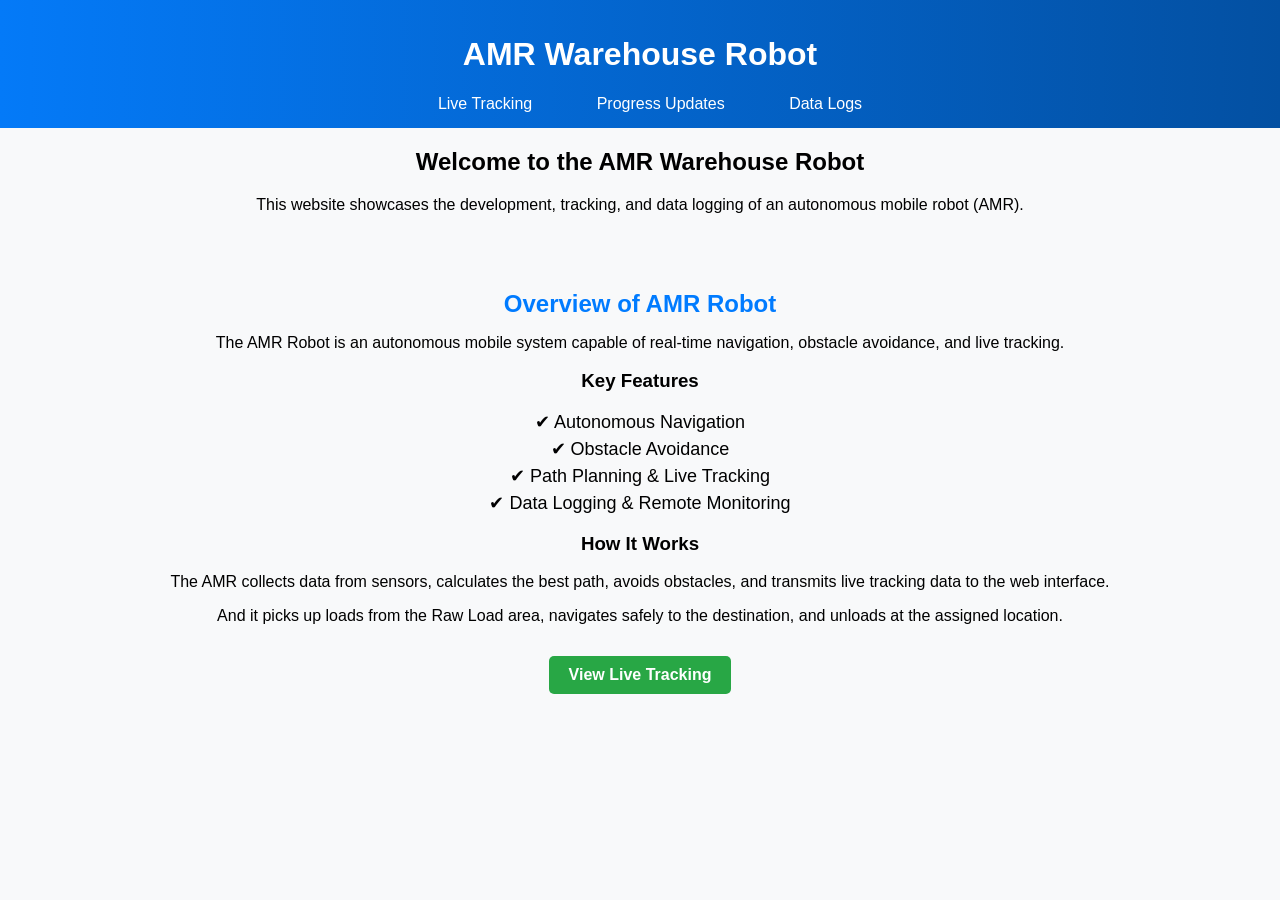
==== index.html @ a84d150d "Add files via upload" ====
<!DOCTYPE html>
<html lang="en">
<head>
    <meta charset="UTF-8">
    <meta name="viewport" content="width=device-width, initial-scale=1.0">
    <title>AMR Robot - Homepage</title>
    <link rel="stylesheet" href="style.css">
</head>
<body>
    <header>
        <h1>AMR Warehouse Robot</h1>
        <nav>
            <a href="live-tracking.html">Live Tracking</a>
            <a href="progress.html">Progress Updates</a>
            <a href="data-logs.html">Data Logs</a>
        </nav>
    </header>

    <main>
        <h2>Welcome to the AMR Warehouse Robot</h2>
        <p>This website showcases the development, tracking, and data logging of an autonomous mobile robot (AMR).</p>
        <section id="overview">
            <h2>Overview of AMR Robot</h2>
            <p>The AMR Robot is an autonomous mobile system capable of real-time navigation, obstacle avoidance, and live tracking.</p>

            <h3>Key Features</h3>
            <ul>
                <li>✔ Autonomous Navigation</li>
                <li>✔ Obstacle Avoidance</li>
                <li>✔ Path Planning & Live Tracking</li>
                <li>✔ Data Logging & Remote Monitoring</li>
            </ul>

            <h3>How It Works</h3>
            <p>The AMR collects data from sensors, calculates the best path, avoids obstacles, and transmits live tracking data to the web interface.</p>
            <p>And it picks up loads from the Raw Load area, navigates safely to the destination, and unloads at the assigned location.</p>

            <button onclick="location.href='live-tracking.html'">View Live Tracking</button>
        </section>
    </main>
</body>
</html>
---- style.css ----
/* General Styles */
body {
    font-family: Arial, sans-serif;
    text-align: center;
    margin: 0;
    padding: 0;
    background-color: #f8f9fa;
}

/* Header */
header {
    background: linear-gradient(90deg, #047af8, #0350a2);
    color: white;
    padding: 15px 10px;
}

nav a {
    color: white;
    text-decoration: none;
    margin-left: 20px;
    padding: 12px 20px;
    border-radius: 5px;
    transition: 0.3s;
}

nav a:hover {
    background: rgba(255, 255, 255, 0.2);
}

/* Buttons */
button,
.dropdown button {
    padding: 12px 18px;
    font-size: 16px;
    background-color: #007bff;
    color: white;
    font-weight: bold;
    border: none;
    border-radius: 5px;
    cursor: pointer;
    margin: 5px;
    transition: 0.3s ease-in-out;
}

button:hover,
.dropdown button:hover {
    background-color: #0056b3;
}

/* Reset Button */
.reset-btn {
    background: #28a745;
}

.reset-btn:hover {
    background: #218838;
}

/* Map Holder */
.map-holder {
    width: 800px;
    height: 600px;
    border: 3px solid #333;
    margin: 20px auto;
    position: relative;
    background: white;
    overflow: auto;
}

.map-container {
    width: 1500px;
    height: 1000px;
    background-color: #ddd;
    position: absolute;
}

/* Blocks (Warehouse Locations) */
.block {
    width: 180px;
    height: 120px;
    text-align: center;
    line-height: 120px;
    font-weight: bold;
    border-radius: 10px;
    border: 2px solid black;
    position: absolute;
    cursor: pointer;
    transition: 0.3s ease-in-out;
}

.block:hover {
    transform: scale(1.05);
    box-shadow: 0 4px 10px rgba(0, 0, 0, 0.3);
    opacity: 0.9;
}

.red-block { background-color: red; color: white; }
.yellow-block { background-color: yellow; }
.blue-block { background-color: blue; color: white; }

/* Canvas */
#pathCanvas {
    position: absolute;
    top: 0;
    left: 0;
    pointer-events: none;
    z-index: 10;
}

/* Zoom Controls */
.zoom-controls {
    margin-top: 10px;
}
.zoom-controls button {
    font-size: 20px;
}

/* Dropdown Menus */
.dropdown {
    display: inline-block;
    position: relative;
    margin: 10px;
}

.dropdown-content {
    display: none;
    position: absolute;
    background-color: white;
    min-width: 160px;
    box-shadow: 0px 8px 16px rgba(0,0,0,0.2);
    z-index: 1;
    border-radius: 4px;
    overflow: hidden;
}

.dropdown-content a {
    color: black;
    padding: 12px 16px;
    display: block;
    text-decoration: none;
}

.dropdown-content a:hover {
    background-color: #f1f1f1;
}

.dropdown:hover .dropdown-content {
    display: block;
}

/* Chart & Logs */
#chart_div {
    width: 100%;
    max-width: 900px;
    height: 500px;
    margin: auto;
    background: white;
    padding: 15px;
    border-radius: 10px;
    box-shadow: 0 2px 10px rgba(0, 0, 0, 0.1);
}

.progress-log {
    background: white;
    padding: 20px;
    margin: 15px;
    border-left: 5px solid #007bff;
    border-radius: 5px;
    box-shadow: 0 2px 10px rgba(0, 0, 0, 0.1);
    text-align: left;
}

/* Footer */
footer {
    background-color: #343a40;
    color: white;
    padding: 15px;
    margin-top: 40px;
    font-size: 14px;
}

/* Responsive */
@media (max-width: 768px) {
    nav a {
        display: block;
        padding: 10px;
    }

    .map-holder {
        width: 100%;
        height: auto;
        overflow-x: auto;
    }

    .map-container {
        width: 1200px;
        height: 800px;
    }

    button {
        width: 90%;
    }

    .dropdown {
        width: 100%;
    }
}
/* Overview Section */
#overview {
    text-align: center;
    padding: 40px;
    background-color: #f8f9fa;
}

#overview h2 {
    color: #007bff;
    margin-bottom: 15px;
}

#overview ul {
    list-style: none;
    padding: 0;
}

#overview ul li {
    font-size: 18px;
    margin: 5px 0;
}

#overview button {
    margin-top: 15px;
    padding: 10px 20px;
    font-size: 16px;
    background-color: #28a745;
    color: white;
    border: none;
    border-radius: 5px;
    cursor: pointer;
}

#overview button:hover {
    background-color: #218838;
}
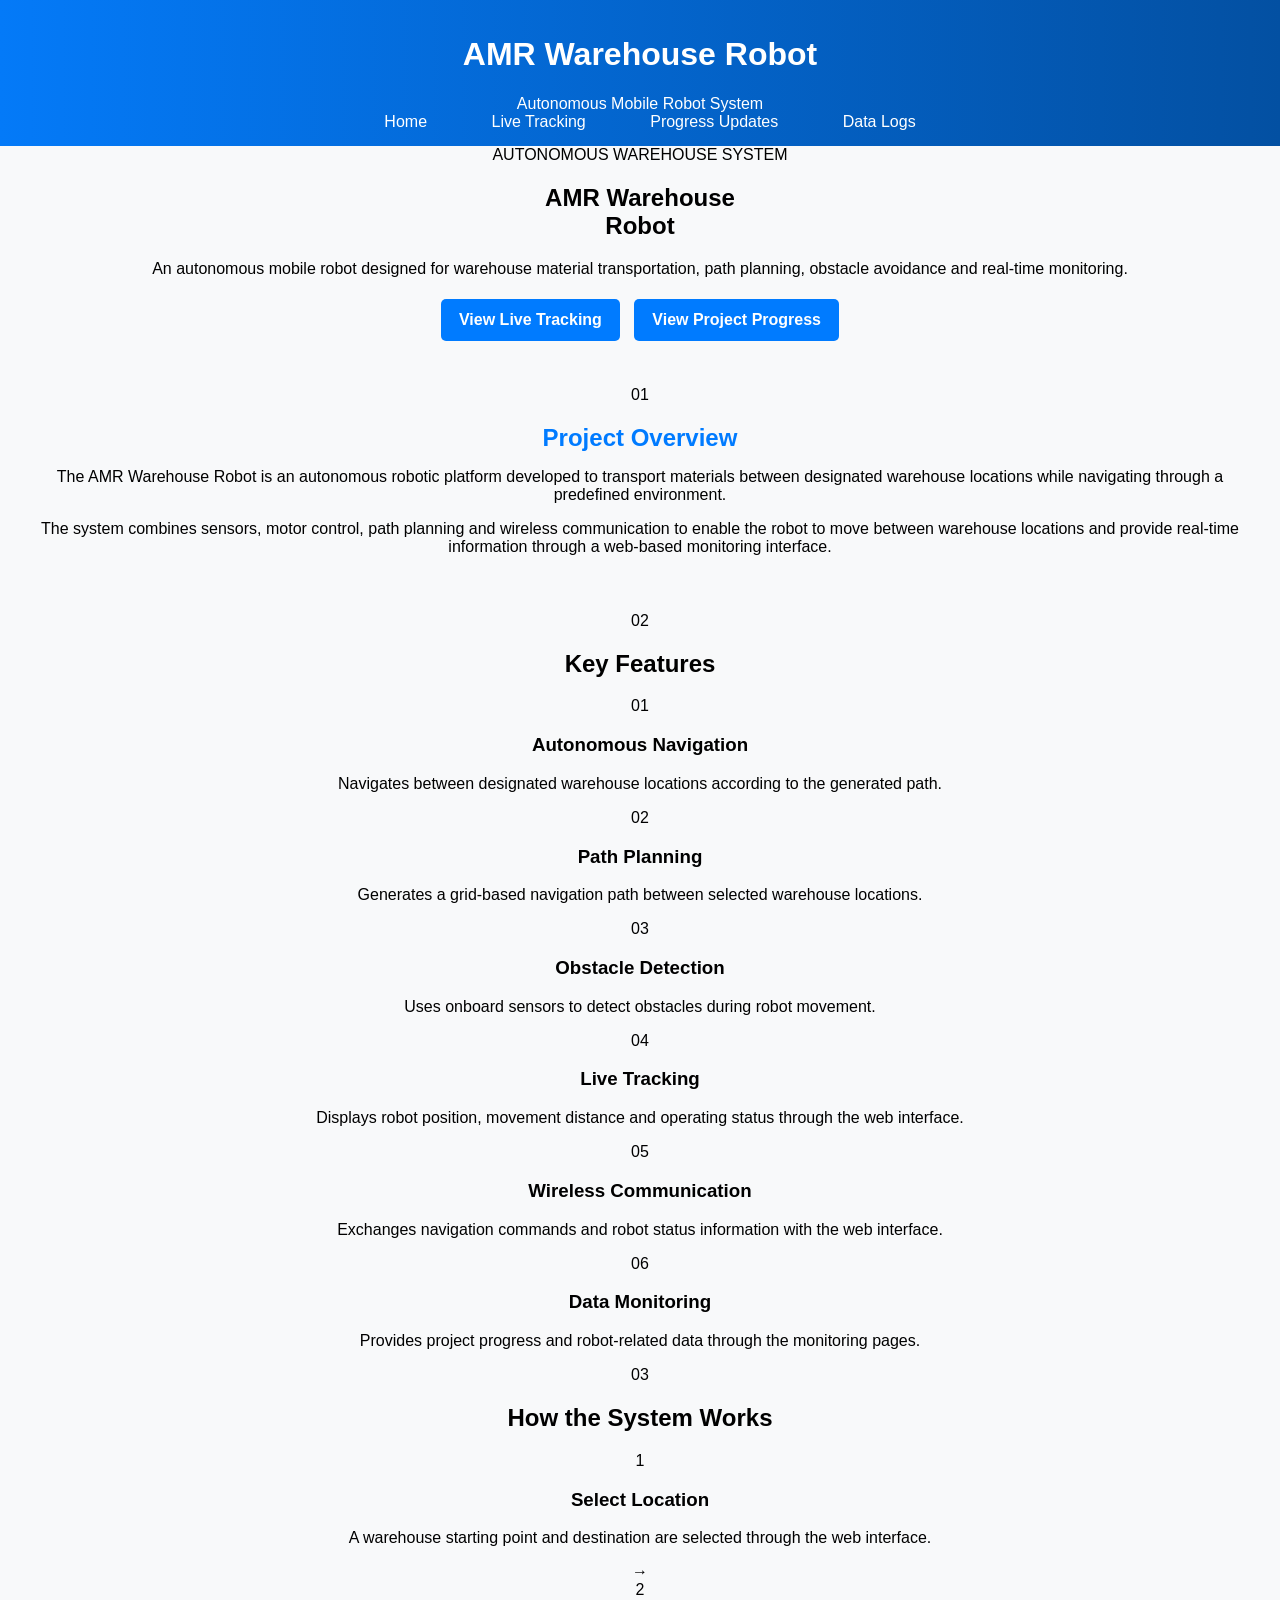
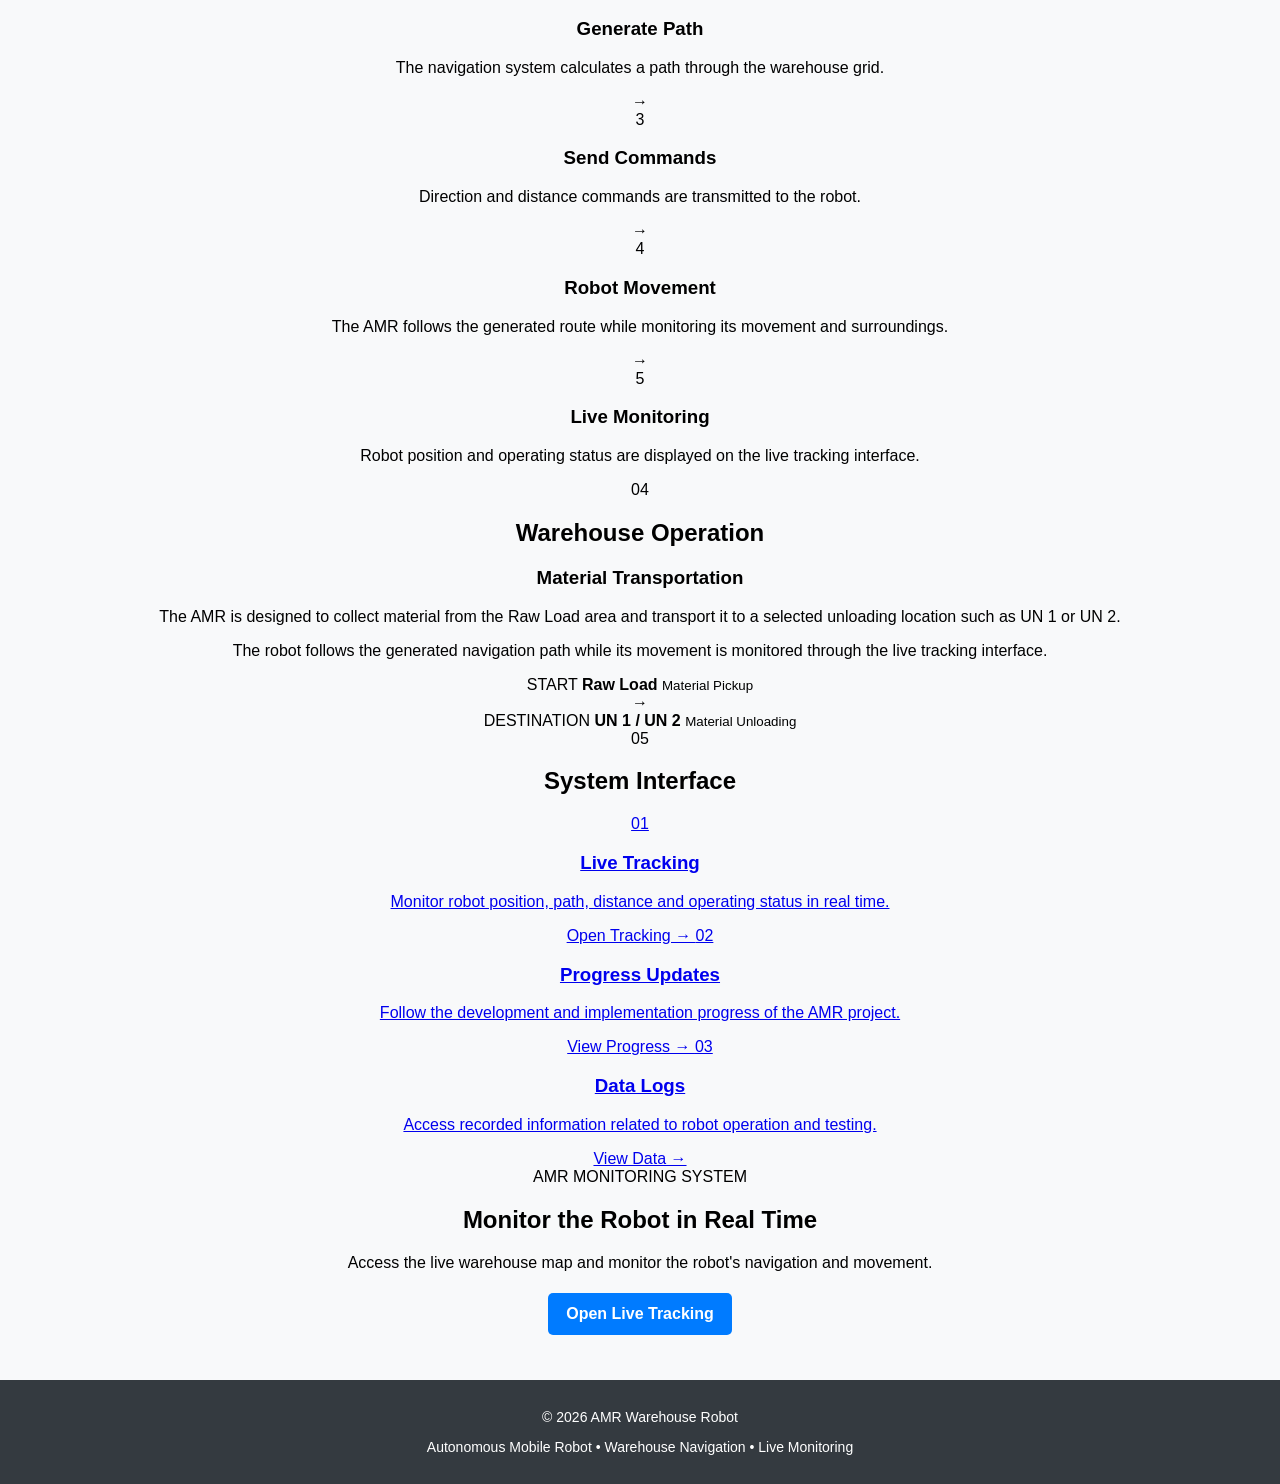
==== commit 25ff8ddc: "Revamp index.html for AMR Warehouse Robot homepage Updated the index.html file to enhance the struct" ====
--- a/index.html
+++ b/index.html
@@ -3,40 +3,460 @@
 <head>
     <meta charset="UTF-8">
     <meta name="viewport" content="width=device-width, initial-scale=1.0">
-    <title>AMR Robot - Homepage</title>
+
+    <meta name="description"
+          content="AMR Warehouse Robot - Autonomous navigation, path planning, obstacle avoidance, live tracking and data monitoring.">
+
+    <title>AMR Warehouse Robot</title>
+
     <link rel="stylesheet" href="style.css">
 </head>
+
 <body>
-    <header>
-        <h1>AMR Warehouse Robot</h1>
-        <nav>
-            <a href="live-tracking.html">Live Tracking</a>
-            <a href="progress.html">Progress Updates</a>
-            <a href="data-logs.html">Data Logs</a>
-        </nav>
+
+    <!-- ================= HEADER ================= -->
+    <header class="site-header">
+
+        <div class="header-container">
+
+            <div class="logo">
+                <h1>AMR Warehouse Robot</h1>
+                <span>Autonomous Mobile Robot System</span>
+            </div>
+
+            <nav class="main-nav" aria-label="Main navigation">
+                <a href="index.html" class="active">Home</a>
+                <a href="live-tracking.html">Live Tracking</a>
+                <a href="progress.html">Progress Updates</a>
+                <a href="data-logs.html">Data Logs</a>
+            </nav>
+
+        </div>
+
     </header>
 
+
+    <!-- ================= MAIN CONTENT ================= -->
     <main>
-        <h2>Welcome to the AMR Warehouse Robot</h2>
-        <p>This website showcases the development, tracking, and data logging of an autonomous mobile robot (AMR).</p>
-        <section id="overview">
-            <h2>Overview of AMR Robot</h2>
-            <p>The AMR Robot is an autonomous mobile system capable of real-time navigation, obstacle avoidance, and live tracking.</p>
-
-            <h3>Key Features</h3>
-            <ul>
-                <li>✔ Autonomous Navigation</li>
-                <li>✔ Obstacle Avoidance</li>
-                <li>✔ Path Planning & Live Tracking</li>
-                <li>✔ Data Logging & Remote Monitoring</li>
-            </ul>
-
-            <h3>How It Works</h3>
-            <p>The AMR collects data from sensors, calculates the best path, avoids obstacles, and transmits live tracking data to the web interface.</p>
-            <p>And it picks up loads from the Raw Load area, navigates safely to the destination, and unloads at the assigned location.</p>
-
-            <button onclick="location.href='live-tracking.html'">View Live Tracking</button>
-        </section>
+
+        <!-- HERO SECTION -->
+        <section class="hero">
+
+            <div class="hero-content">
+
+                <span class="hero-label">AUTONOMOUS WAREHOUSE SYSTEM</span>
+
+                <h2>
+                    AMR Warehouse<br>
+                    Robot
+                </h2>
+
+                <p>
+                    An autonomous mobile robot designed for warehouse
+                    material transportation, path planning, obstacle
+                    avoidance and real-time monitoring.
+                </p>
+
+                <div class="hero-buttons">
+
+                    <button
+                        class="primary-btn"
+                        onclick="location.href='live-tracking.html'">
+                        View Live Tracking
+                    </button>
+
+                    <button
+                        class="secondary-btn"
+                        onclick="location.href='progress.html'">
+                        View Project Progress
+                    </button>
+
+                </div>
+
+            </div>
+
+        </section>
+
+
+        <!-- ================= PROJECT OVERVIEW ================= -->
+        <section id="overview" class="content-section">
+
+            <div class="section-heading">
+                <span>01</span>
+                <h2>Project Overview</h2>
+            </div>
+
+            <p class="section-intro">
+                The AMR Warehouse Robot is an autonomous robotic platform
+                developed to transport materials between designated
+                warehouse locations while navigating through a predefined
+                environment.
+            </p>
+
+            <p>
+                The system combines sensors, motor control, path planning
+                and wireless communication to enable the robot to move
+                between warehouse locations and provide real-time
+                information through a web-based monitoring interface.
+            </p>
+
+        </section>
+
+
+        <!-- ================= KEY FEATURES ================= -->
+        <section class="content-section">
+
+            <div class="section-heading">
+                <span>02</span>
+                <h2>Key Features</h2>
+            </div>
+
+            <div class="feature-grid">
+
+                <article class="feature-card">
+
+                    <div class="feature-number">01</div>
+
+                    <h3>Autonomous Navigation</h3>
+
+                    <p>
+                        Navigates between designated warehouse locations
+                        according to the generated path.
+                    </p>
+
+                </article>
+
+
+                <article class="feature-card">
+
+                    <div class="feature-number">02</div>
+
+                    <h3>Path Planning</h3>
+
+                    <p>
+                        Generates a grid-based navigation path between
+                        selected warehouse locations.
+                    </p>
+
+                </article>
+
+
+                <article class="feature-card">
+
+                    <div class="feature-number">03</div>
+
+                    <h3>Obstacle Detection</h3>
+
+                    <p>
+                        Uses onboard sensors to detect obstacles during
+                        robot movement.
+                    </p>
+
+                </article>
+
+
+                <article class="feature-card">
+
+                    <div class="feature-number">04</div>
+
+                    <h3>Live Tracking</h3>
+
+                    <p>
+                        Displays robot position, movement distance and
+                        operating status through the web interface.
+                    </p>
+
+                </article>
+
+
+                <article class="feature-card">
+
+                    <div class="feature-number">05</div>
+
+                    <h3>Wireless Communication</h3>
+
+                    <p>
+                        Exchanges navigation commands and robot status
+                        information with the web interface.
+                    </p>
+
+                </article>
+
+
+                <article class="feature-card">
+
+                    <div class="feature-number">06</div>
+
+                    <h3>Data Monitoring</h3>
+
+                    <p>
+                        Provides project progress and robot-related data
+                        through the monitoring pages.
+                    </p>
+
+                </article>
+
+            </div>
+
+        </section>
+
+
+        <!-- ================= WORKING PRINCIPLE ================= -->
+        <section class="content-section working-section">
+
+            <div class="section-heading">
+                <span>03</span>
+                <h2>How the System Works</h2>
+            </div>
+
+            <div class="workflow">
+
+                <div class="workflow-step">
+
+                    <div class="step-number">1</div>
+
+                    <h3>Select Location</h3>
+
+                    <p>
+                        A warehouse starting point and destination are
+                        selected through the web interface.
+                    </p>
+
+                </div>
+
+
+                <div class="workflow-arrow">→</div>
+
+
+                <div class="workflow-step">
+
+                    <div class="step-number">2</div>
+
+                    <h3>Generate Path</h3>
+
+                    <p>
+                        The navigation system calculates a path through
+                        the warehouse grid.
+                    </p>
+
+                </div>
+
+
+                <div class="workflow-arrow">→</div>
+
+
+                <div class="workflow-step">
+
+                    <div class="step-number">3</div>
+
+                    <h3>Send Commands</h3>
+
+                    <p>
+                        Direction and distance commands are transmitted
+                        to the robot.
+                    </p>
+
+                </div>
+
+
+                <div class="workflow-arrow">→</div>
+
+
+                <div class="workflow-step">
+
+                    <div class="step-number">4</div>
+
+                    <h3>Robot Movement</h3>
+
+                    <p>
+                        The AMR follows the generated route while
+                        monitoring its movement and surroundings.
+                    </p>
+
+                </div>
+
+
+                <div class="workflow-arrow">→</div>
+
+
+                <div class="workflow-step">
+
+                    <div class="step-number">5</div>
+
+                    <h3>Live Monitoring</h3>
+
+                    <p>
+                        Robot position and operating status are displayed
+                        on the live tracking interface.
+                    </p>
+
+                </div>
+
+            </div>
+
+        </section>
+
+
+        <!-- ================= WAREHOUSE OPERATIONS ================= -->
+        <section class="content-section">
+
+            <div class="section-heading">
+                <span>04</span>
+                <h2>Warehouse Operation</h2>
+            </div>
+
+            <div class="operation-layout">
+
+                <div class="operation-text">
+
+                    <h3>Material Transportation</h3>
+
+                    <p>
+                        The AMR is designed to collect material from the
+                        Raw Load area and transport it to a selected
+                        unloading location such as UN 1 or UN 2.
+                    </p>
+
+                    <p>
+                        The robot follows the generated navigation path
+                        while its movement is monitored through the
+                        live tracking interface.
+                    </p>
+
+                </div>
+
+
+                <div class="operation-locations">
+
+                    <div class="location-card raw-load">
+                        <span>START</span>
+                        <strong>Raw Load</strong>
+                        <small>Material Pickup</small>
+                    </div>
+
+                    <div class="location-arrow">→</div>
+
+                    <div class="location-card destination">
+                        <span>DESTINATION</span>
+                        <strong>UN 1 / UN 2</strong>
+                        <small>Material Unloading</small>
+                    </div>
+
+                </div>
+
+            </div>
+
+        </section>
+
+
+        <!-- ================= WEBSITE MODULES ================= -->
+        <section class="content-section">
+
+            <div class="section-heading">
+                <span>05</span>
+                <h2>System Interface</h2>
+            </div>
+
+            <div class="interface-grid">
+
+                <a href="live-tracking.html" class="interface-card">
+
+                    <span class="interface-icon">01</span>
+
+                    <h3>Live Tracking</h3>
+
+                    <p>
+                        Monitor robot position, path, distance and
+                        operating status in real time.
+                    </p>
+
+                    <span class="interface-link">
+                        Open Tracking →
+                    </span>
+
+                </a>
+
+
+                <a href="progress.html" class="interface-card">
+
+                    <span class="interface-icon">02</span>
+
+                    <h3>Progress Updates</h3>
+
+                    <p>
+                        Follow the development and implementation progress
+                        of the AMR project.
+                    </p>
+
+                    <span class="interface-link">
+                        View Progress →
+                    </span>
+
+                </a>
+
+
+                <a href="data-logs.html" class="interface-card">
+
+                    <span class="interface-icon">03</span>
+
+                    <h3>Data Logs</h3>
+
+                    <p>
+                        Access recorded information related to robot
+                        operation and testing.
+                    </p>
+
+                    <span class="interface-link">
+                        View Data →
+                    </span>
+
+                </a>
+
+            </div>
+
+        </section>
+
+
+        <!-- ================= CALL TO ACTION ================= -->
+        <section class="cta-section">
+
+            <div>
+
+                <span class="hero-label">AMR MONITORING SYSTEM</span>
+
+                <h2>Monitor the Robot in Real Time</h2>
+
+                <p>
+                    Access the live warehouse map and monitor the robot's
+                    navigation and movement.
+                </p>
+
+            </div>
+
+            <button
+                class="primary-btn"
+                onclick="location.href='live-tracking.html'">
+                Open Live Tracking
+            </button>
+
+        </section>
+
     </main>
+
+
+    <!-- ================= FOOTER ================= -->
+    <footer>
+
+        <p>
+            © 2026 AMR Warehouse Robot
+        </p>
+
+        <p>
+            Autonomous Mobile Robot • Warehouse Navigation • Live Monitoring
+        </p>
+
+    </footer>
+
+
 </body>
-</html>+</html>
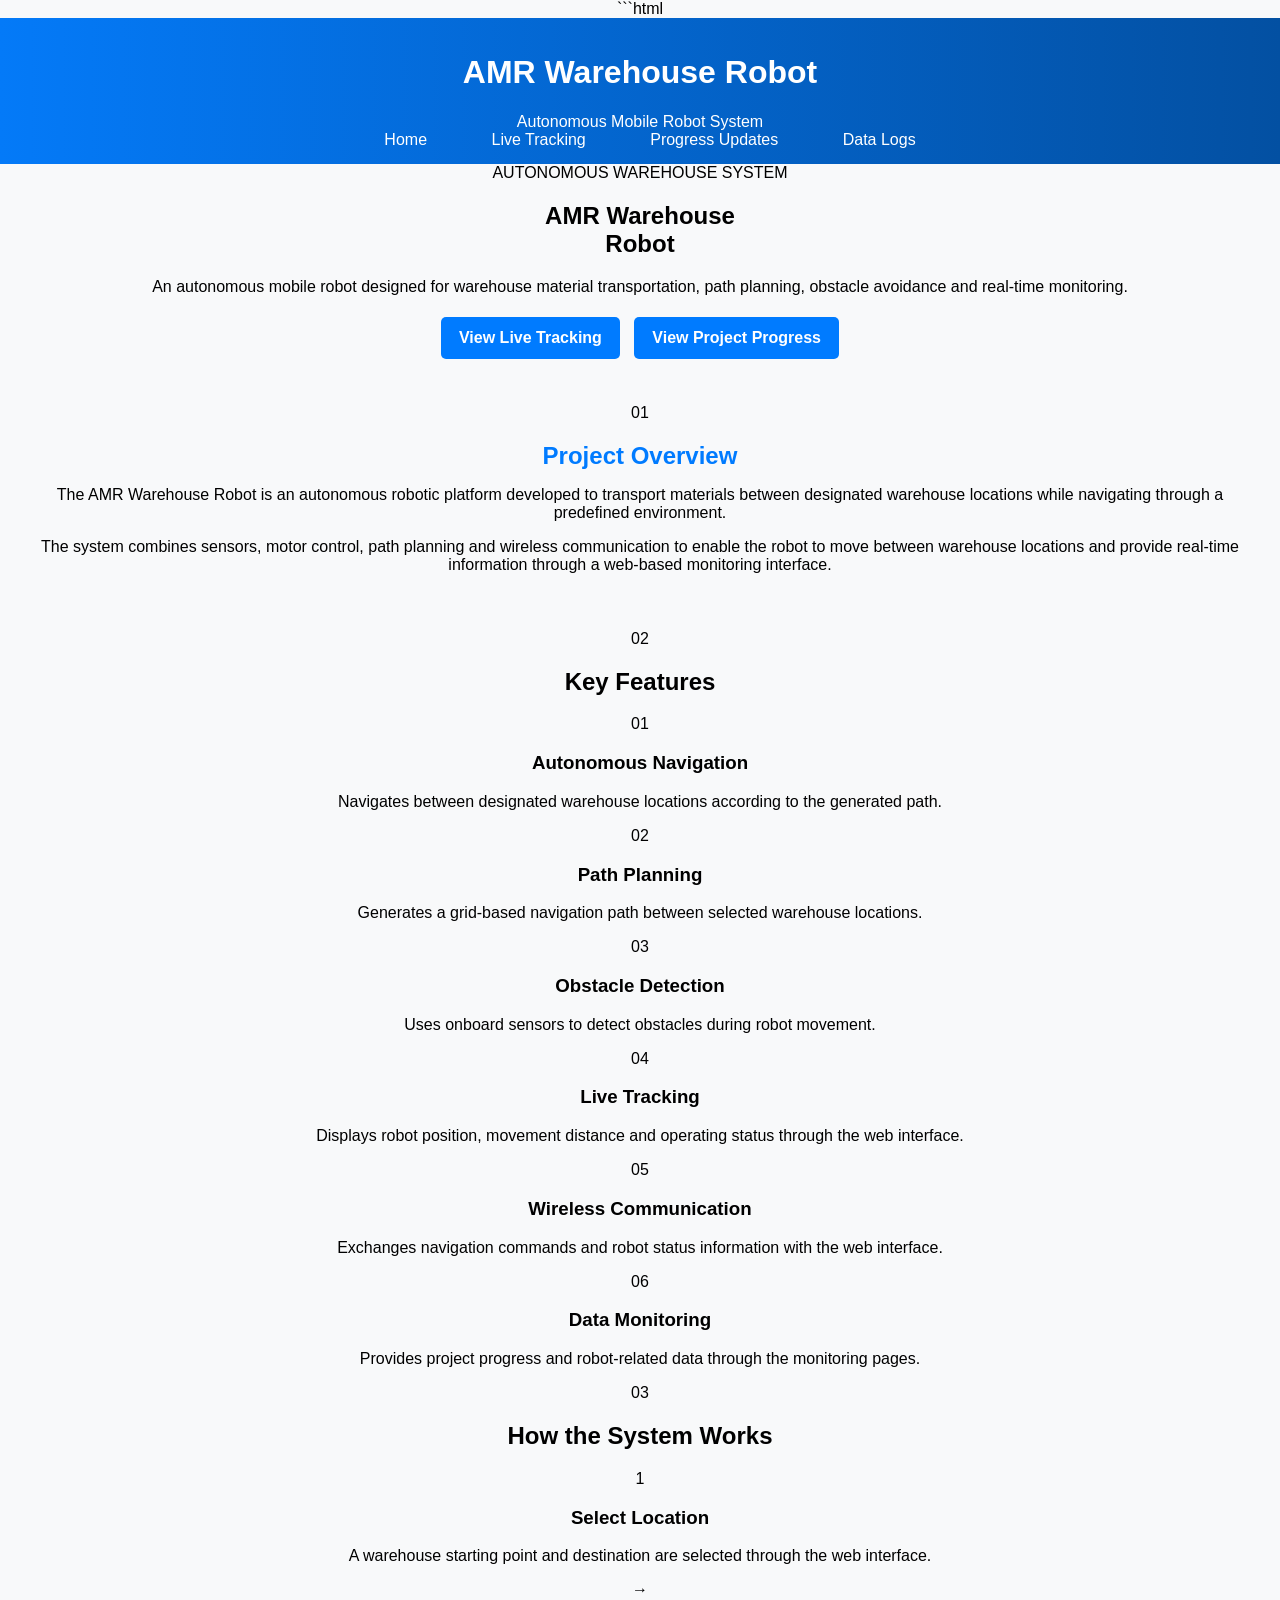
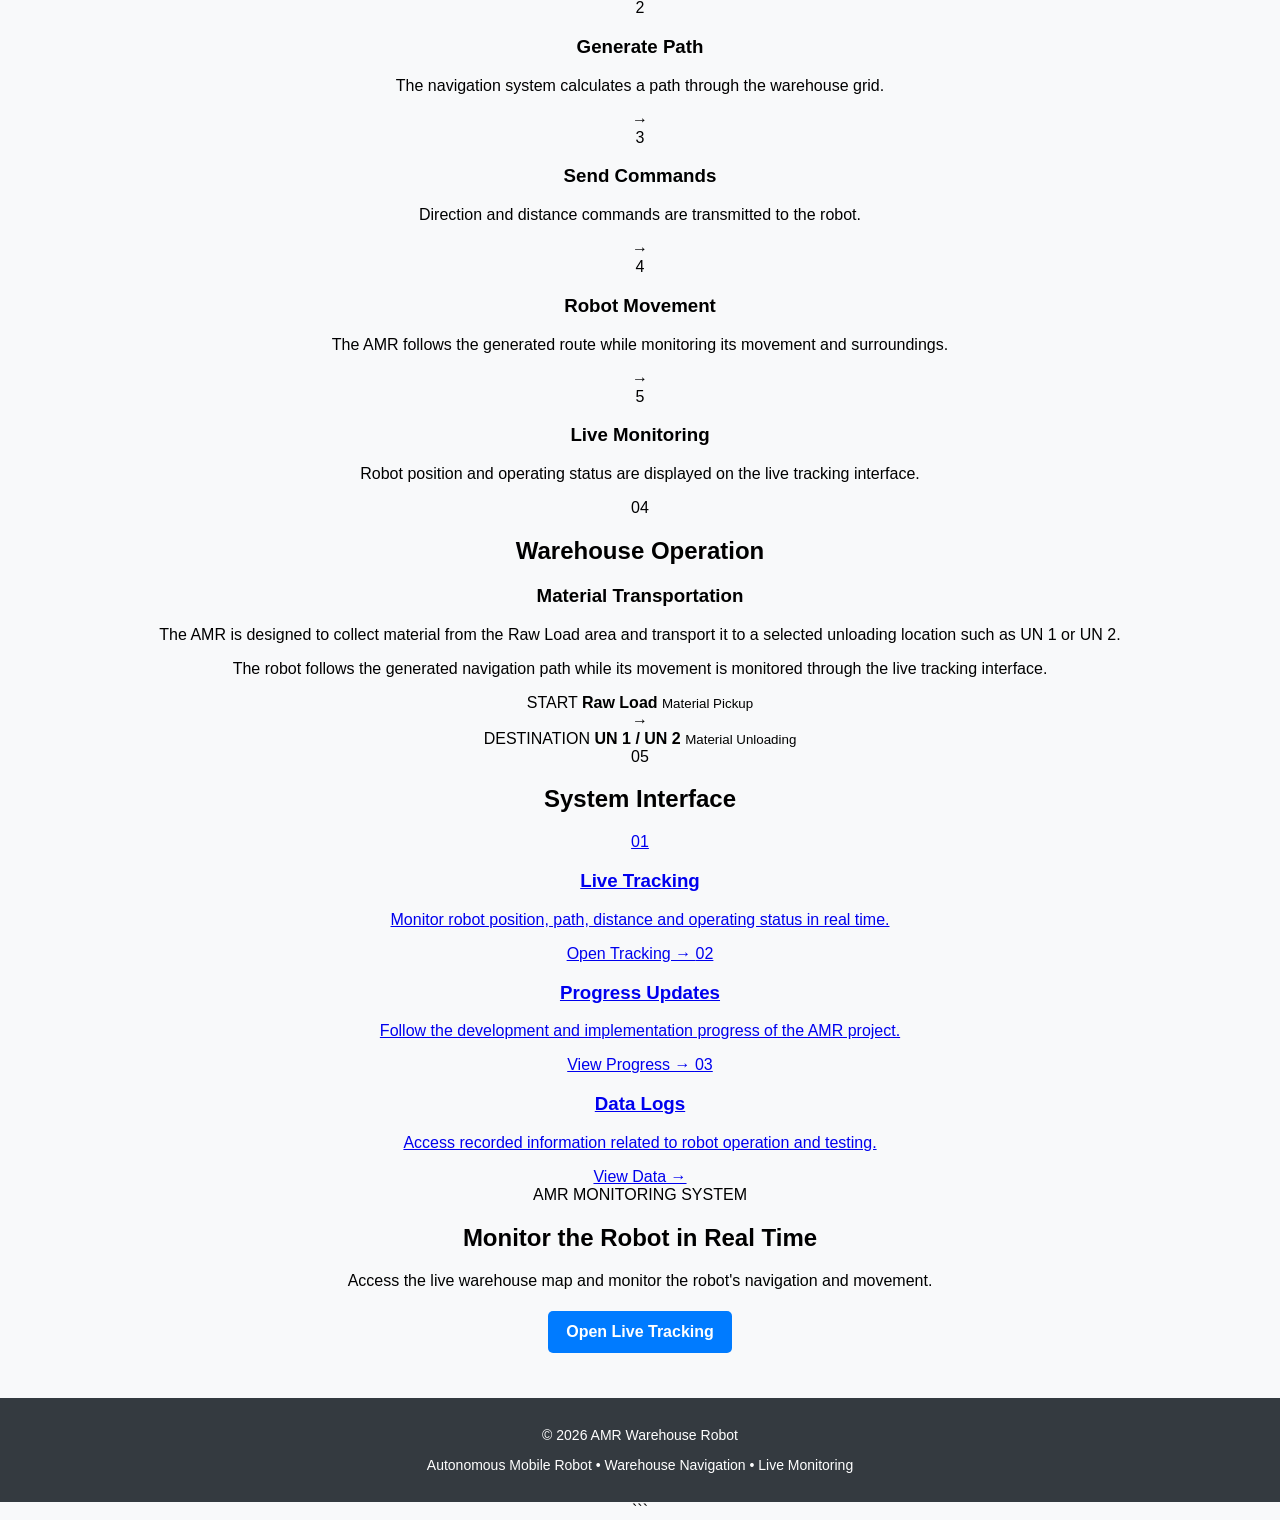
==== commit 853aa099: "Refactor HTML for better structure and clarity Reformatted HTML structure for improved readability a" ====
--- a/index.html
+++ b/index.html
@@ -1,3 +1,4 @@
+```html
 <!DOCTYPE html>
 <html lang="en">
 <head>
@@ -460,3 +461,4 @@
 
 </body>
 </html>
+```
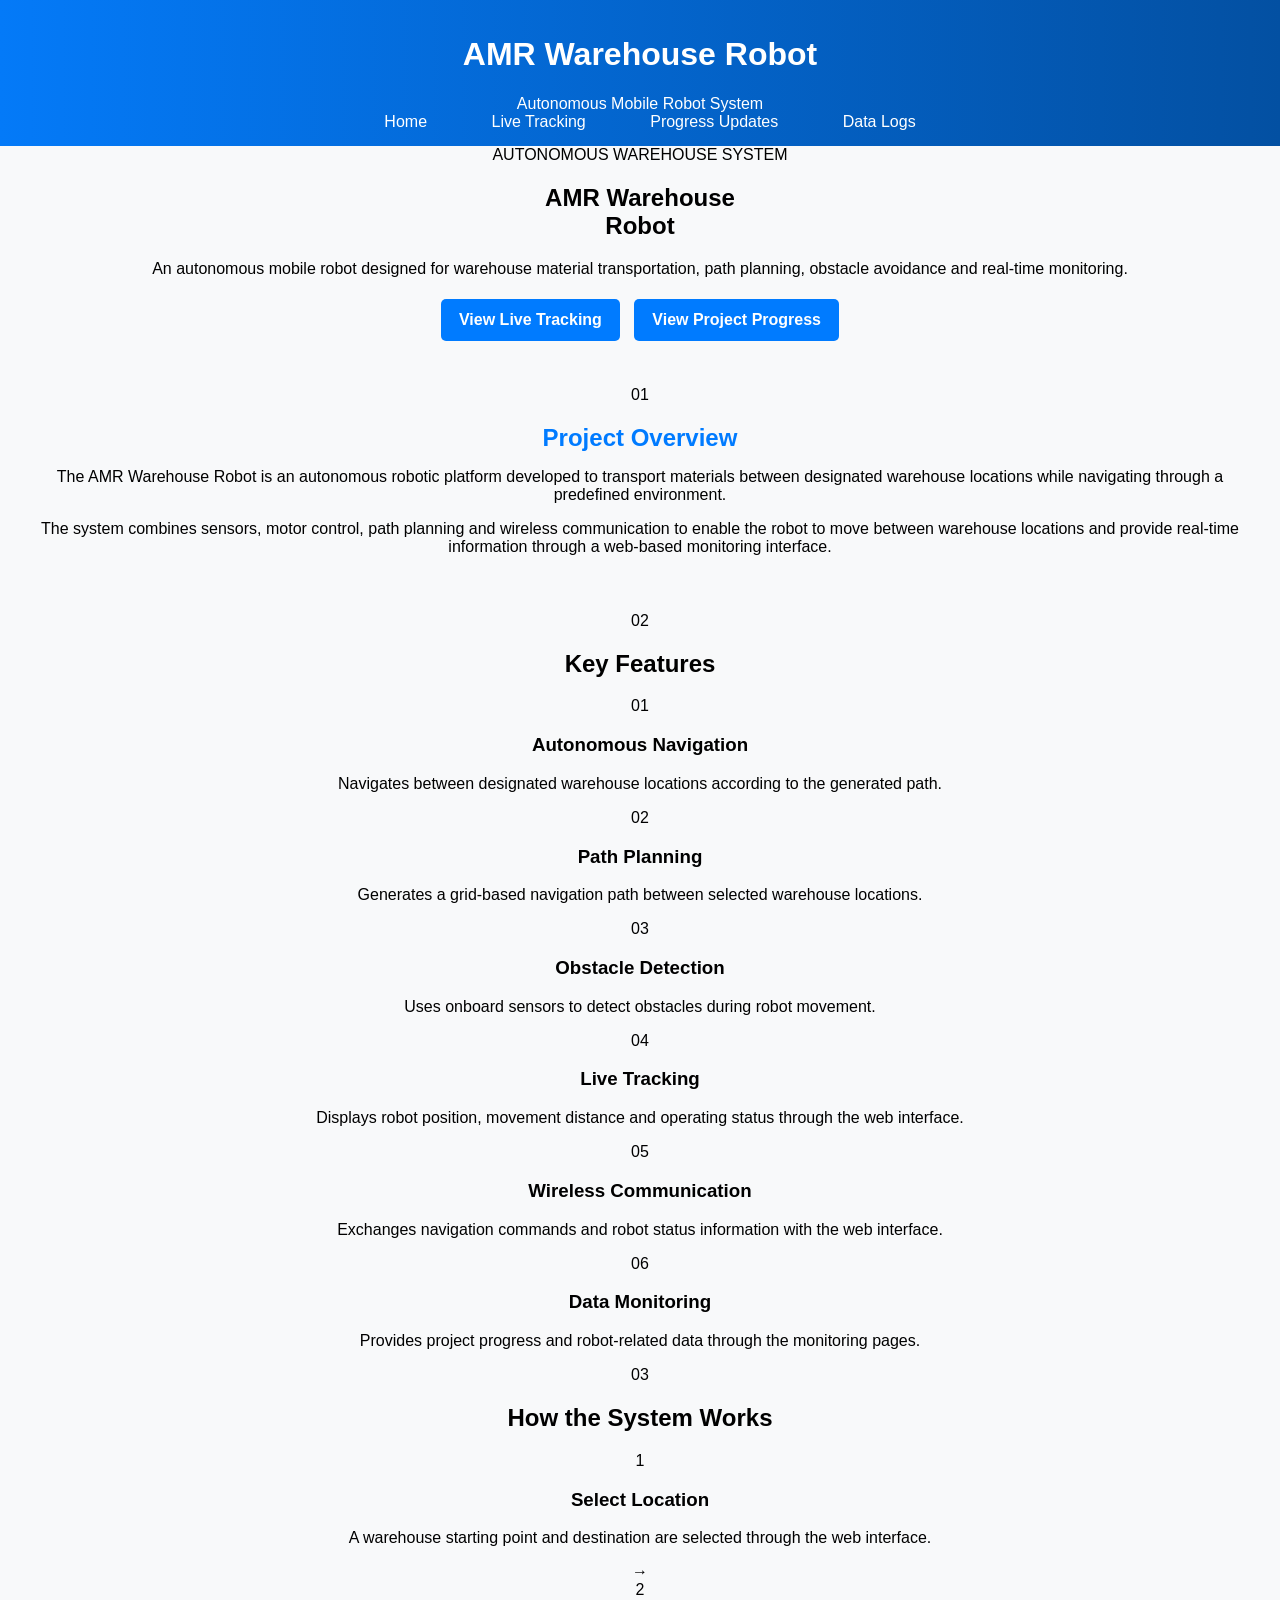
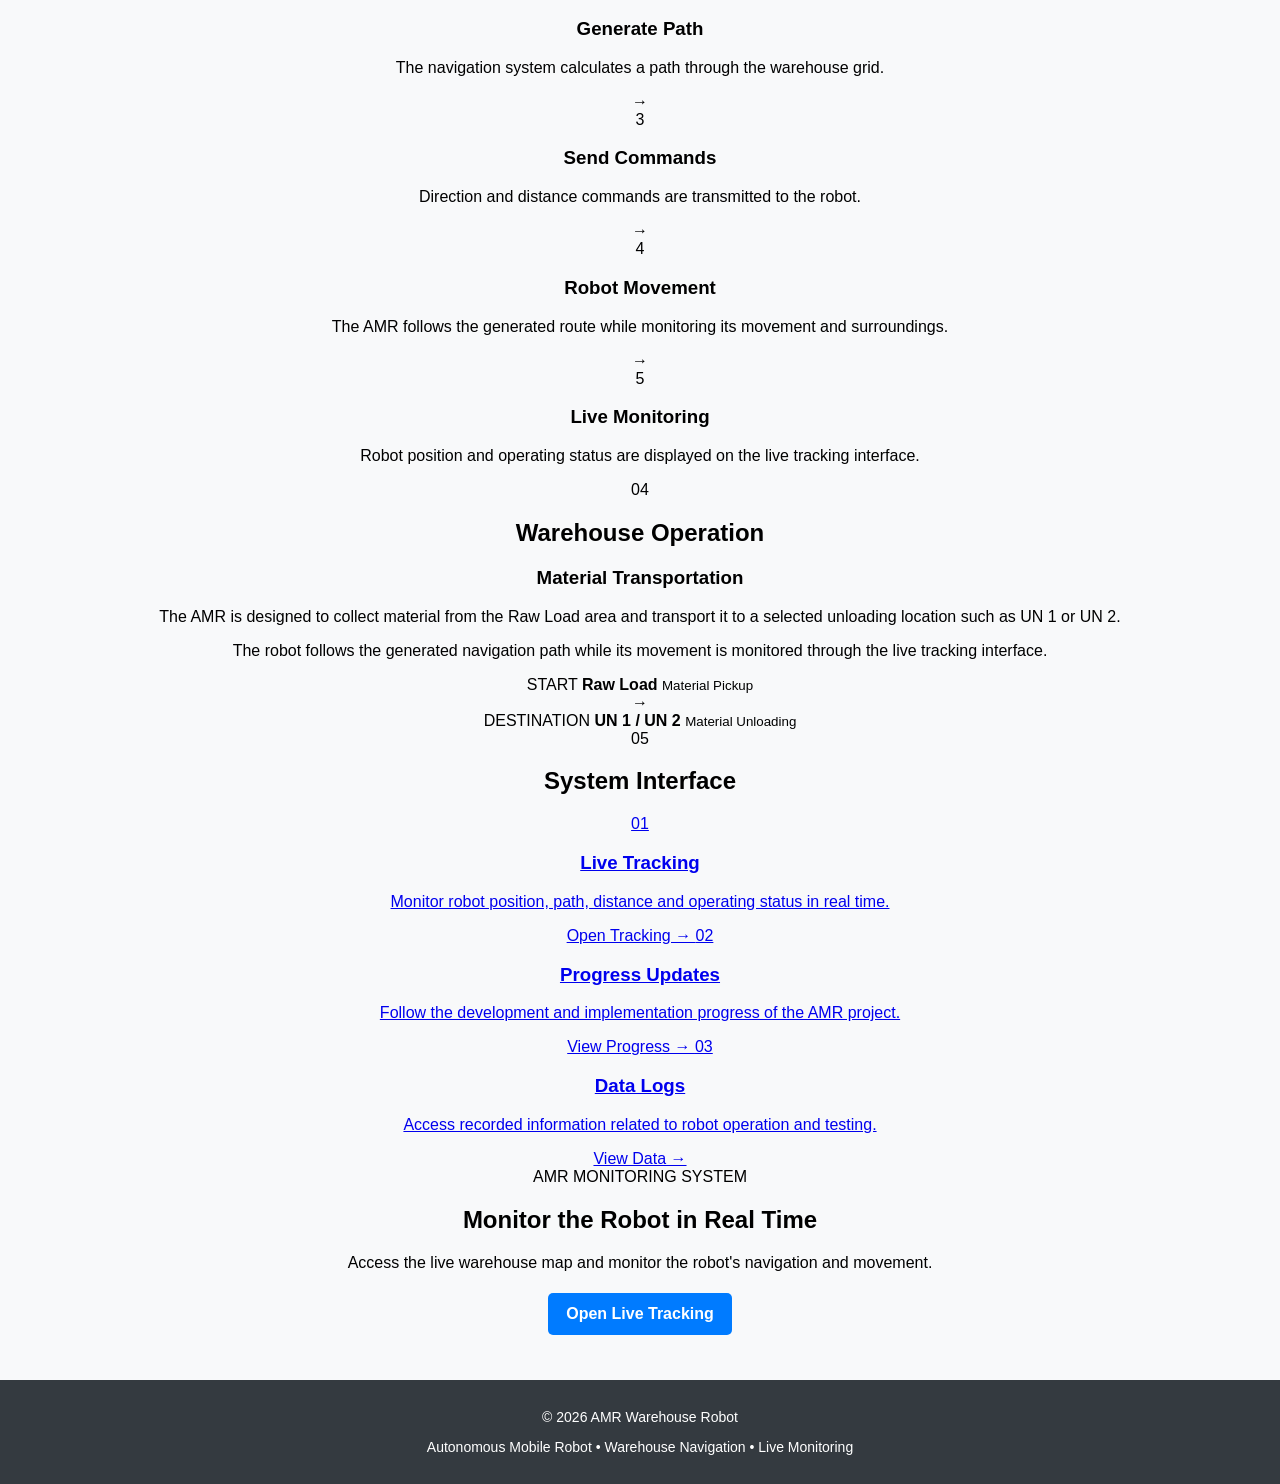
==== commit 802f0d5c: "Refactor index.html structure and content" ====
--- a/index.html
+++ b/index.html
@@ -1,4 +1,3 @@
-```html
 <!DOCTYPE html>
 <html lang="en">
 <head>
@@ -461,4 +460,3 @@
 
 </body>
 </html>
-```
